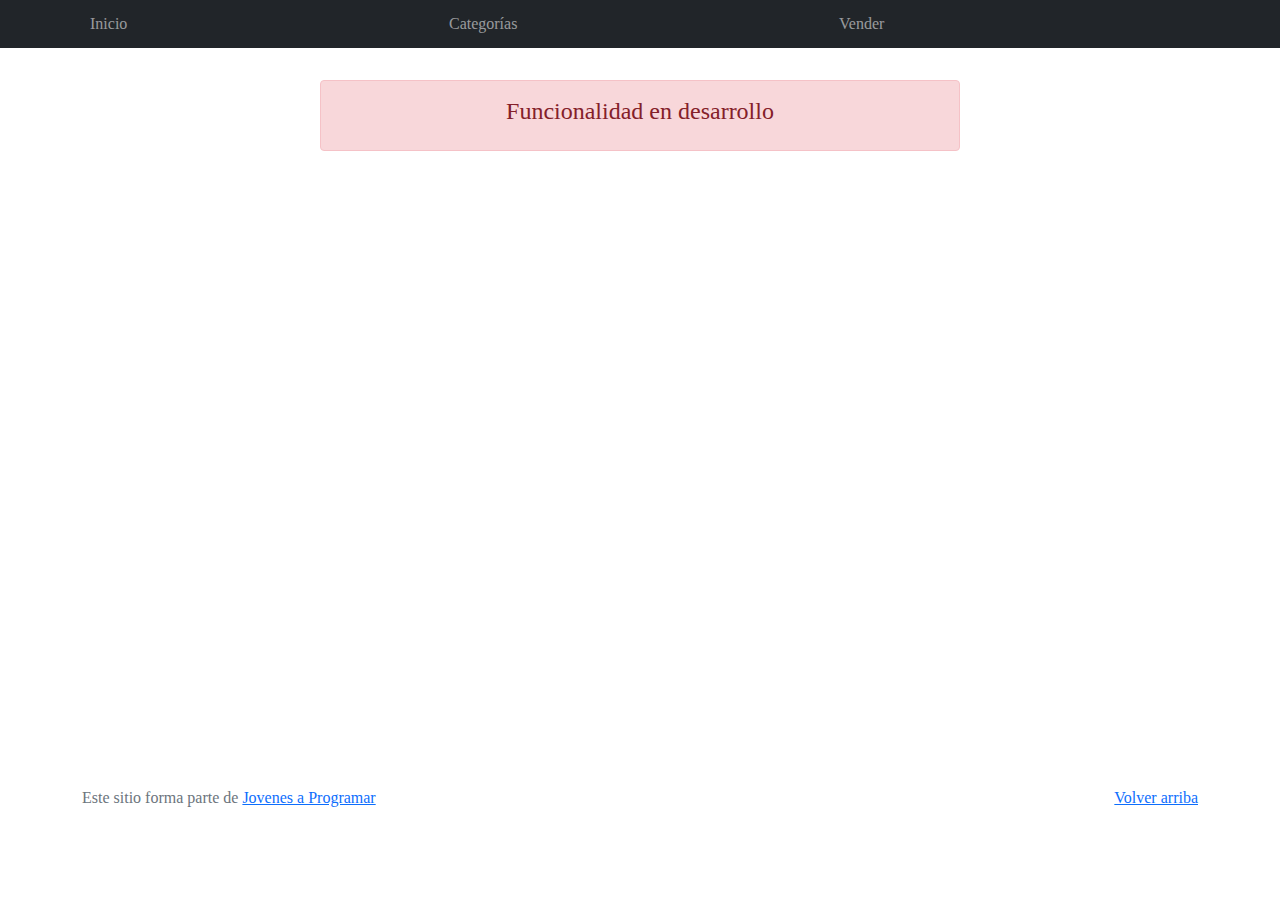
==== cart.html @ 80fd9eb1 "subiendo proyecto" ====
<!DOCTYPE html>
<html lang="es">

<head>
  <meta http-equiv="Content-Type" content="text/html; charset=UTF-8">
  <meta name="viewport" content="width=device-width, initial-scale=1, shrink-to-fit=no">
  <title>eMercado - Todo lo que busques está aquí</title>
  <link href="https://fonts.googleapis.com/css?family=Raleway:300,300i,400,400i,700,700i,900,900i" rel="stylesheet">
  <link href="css/bootstrap.min.css" rel="stylesheet">
  <link href="css/font-awesome.min.css" rel="stylesheet">
  <link href="css/styles.css" rel="stylesheet">
</head>

<body>
  <nav class="navbar navbar-expand-lg navbar-dark bg-dark p-1">
    <div class="container">
      <button class="navbar-toggler" type="button" data-bs-toggle="collapse" data-bs-target="#navbarNav"
        aria-controls="navbarNav" aria-expanded="false" aria-label="Toggle navigation">
        <span class="navbar-toggler-icon"></span>
      </button>
      <div class="collapse navbar-collapse" id="navbarNav">
        <ul class="navbar-nav w-100 justify-content-between">
          <li class="nav-item">
            <a class="nav-link" href="index.html">Inicio</a>
          </li>
          <li class="nav-item">
            <a class="nav-link" href="categories.html">Categorías</a>
          </li>
          <li class="nav-item">
            <a class="nav-link" href="sell.html">Vender</a>
          </li>
          <li class="nav-item">
          </li>
        </ul>
      </div>
    </div>
  </nav>
  <main>
    <div class="container">
      <div class="alert alert-danger text-center" role="alert">
        <h4 class="alert-heading">Funcionalidad en desarrollo</h4>
      </div>
    </div>
  </main>
  <footer class="text-muted">
    <div class="container">
      <p class="float-end">
        <a href="#">Volver arriba</a>
      </p>
      <p>Este sitio forma parte de <a href="https://jovenesaprogramar.edu.uy/" target="_blank">Jovenes a Programar</a></p>
    </div>
  </footer>
  <div id="spinner-wrapper">
    <div class="lds-ring">
      <div></div>
      <div></div>
      <div></div>
      <div></div>
    </div>
  </div>
  <script src="js/bootstrap.bundle.min.js"></script>
  <script src="js/init.js"></script>
  <script src="js/cart.js"></script>
</body>

</html>
---- css/styles.css ----
.jumbotron,
.card-body,
.container,
.site-header {
  font-family: 'Verdana', serif !important;
}

.jumbotron .display-4 {
  font-weight: bold;
}

nav a {
  text-decoration: none;
}

.bd-placeholder-img {
  font-size: 1.125rem;
  text-anchor: middle;
  -webkit-user-select: none;
  -moz-user-select: none;
  -ms-user-select: none;
  user-select: none;
}

@media (min-width: 768px) {
  .bd-placeholder-img-lg {
    font-size: 3.5rem;
  }
}

.jumbotron {
  height: 50vh;
  padding: 5em inherit;
  margin-bottom: 0;
  background-color: #53C0FB;
  background: url('../img/cover_back.png');
  background-size: cover;
  background-position: center;
  background-repeat: no-repeat;
  color: black;
  font-weight: bold;
}

@media (min-width: 768px) {
  .jumbotron {
    padding-top: 6rem;
    padding-bottom: 6rem;
  }
}

.jumbotron p:last-child {
  margin-bottom: 0;
}

.jumbotron-heading {
  font-weight: 300;
}

.jumbotron .container {
  max-width: 40rem;
  background-color: rgba(255, 255, 255, 0.5);
  border-radius: 10px;
  text-shadow: 1px 1px 2px grey;
}

.jumbotron .lead {
  font-size: 38px;
}

footer {
  padding-top: 3rem;
  padding-bottom: 3rem;
}

footer p {
  margin-bottom: .25rem;
}

.site-header a {
  color: white;
  transition: ease-in-out color .15s;
}

.site-header .dropdown-menu a {
  color: black;
}

.dropzone {
  border: 2px dashed #0087F7;
  border-radius: 5px;
  background: white;
}

.img-fit {
  max-height: 100%;
}

.alert {
  position: fixed;
  top: 80px;
  width: 50%;
  left: 50%;
  transform: translate(-50%, 0);
}

.lds-ring {
  display: inline-block;
  position: relative;
  width: 64px;
  height: 64px;
  top: 50%;
  left: 50%;
}

.cursor-active {
  cursor: pointer;
}

.left {
  float: left;
  padding: 4px;
  background-color: rgba(255, 255, 255, 0.5);
}

.lds-ring div {
  box-sizing: border-box;
  display: block;
  position: absolute;
  width: 51px;
  height: 51px;
  margin: 6px;
  border: 6px solid #fff;
  border-radius: 50%;
  animation: lds-ring 1.2s cubic-bezier(0.5, 0, 0.5, 1) infinite;
  border-color: #fff transparent transparent transparent;
}

.lds-ring div:nth-child(1) {
  animation-delay: -0.45s;
}

.lds-ring div:nth-child(2) {
  animation-delay: -0.3s;
}

.lds-ring div:nth-child(3) {
  animation-delay: -0.15s;
}

@keyframes lds-ring {
  0% {
    transform: rotate(0deg);
  }

  100% {
    transform: rotate(360deg);
  }
}

.signin {
  width: 100%;
  max-width: 330px;
  padding: 15px;
  margin: auto;
}

#spinner-wrapper {
  position: fixed;
  background-color: rgba(0, 0, 0, 0.5);
  width: 100%;
  height: 100%;
  top: 0;
  left: 0;
  z-index: 1021;
  display: none;
}

main {
  min-height: calc(100vh - 210px);
}

a.custom-card,
a.custom-card:hover {
  color: inherit;
  text-decoration: inherit;
}

.checked {
  color: orange;
}
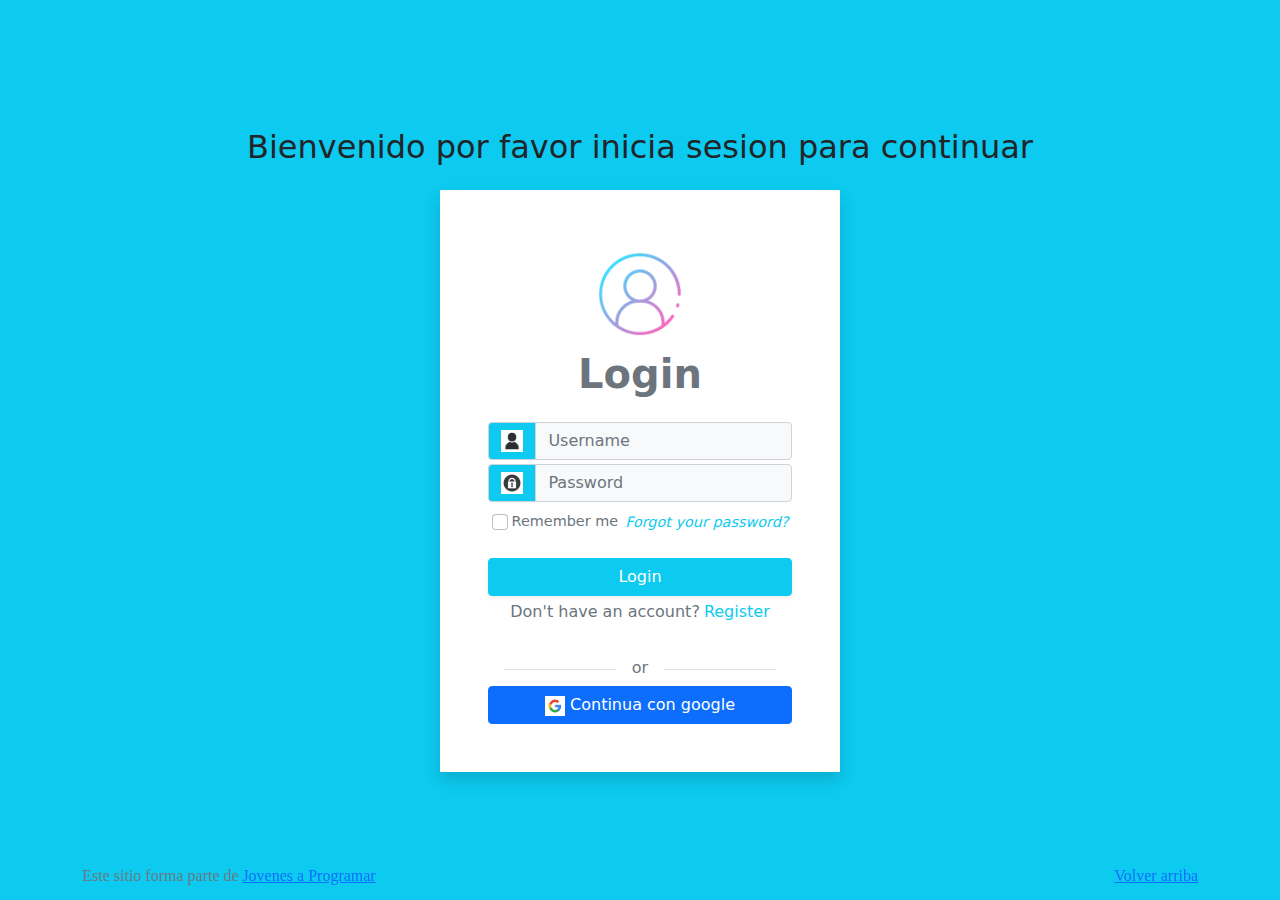
==== commit 836be62b: "starting again" ====
--- a/cart.html
+++ b/cart.html
@@ -29,7 +29,7 @@
           <li class="nav-item">
             <a class="nav-link" href="sell.html">Vender</a>
           </li>
-          <li class="nav-item">
+          <li id="item-nav-name-logged" class="nav-item">
           </li>
         </ul>
       </div>
--- a/css/styles.css
+++ b/css/styles.css
@@ -187,4 +187,51 @@
 
 .checked {
   color: orange;
+}
+/* a partir de este punto empeze a poner estilos para la lista de productos (por ahora autos) */
+
+.pb-5 {
+  display: flex;
+  flex-direction: column;
+  align-items: center;
+}
+
+.pb-5 #container-list {
+  background-color: #FAF7F6;
+  width: 60%;
+}
+
+.car-card {
+  padding: 10px;
+  min-height: 120px;
+  border: 1px solid #ECECEC;
+  border-radius: 2%;
+  transition: 0.8s;
+  font-size: 1rem;
+}
+
+.car-card:hover{
+  cursor: pointer;
+  background-color: #0087F7;
+}
+
+.car-card p + p {
+  font-size: 0.82rem;
+}
+
+.car-card p span {
+  float: right;
+  font-size: 0.67rem;
+}
+
+.car-card img{
+  float: left;
+  width: 150px;
+  margin-right: 8px;
+}
+
+/* a partir de este punto estilos login.html */
+
+button > img {
+  max-width: 20px;
 }